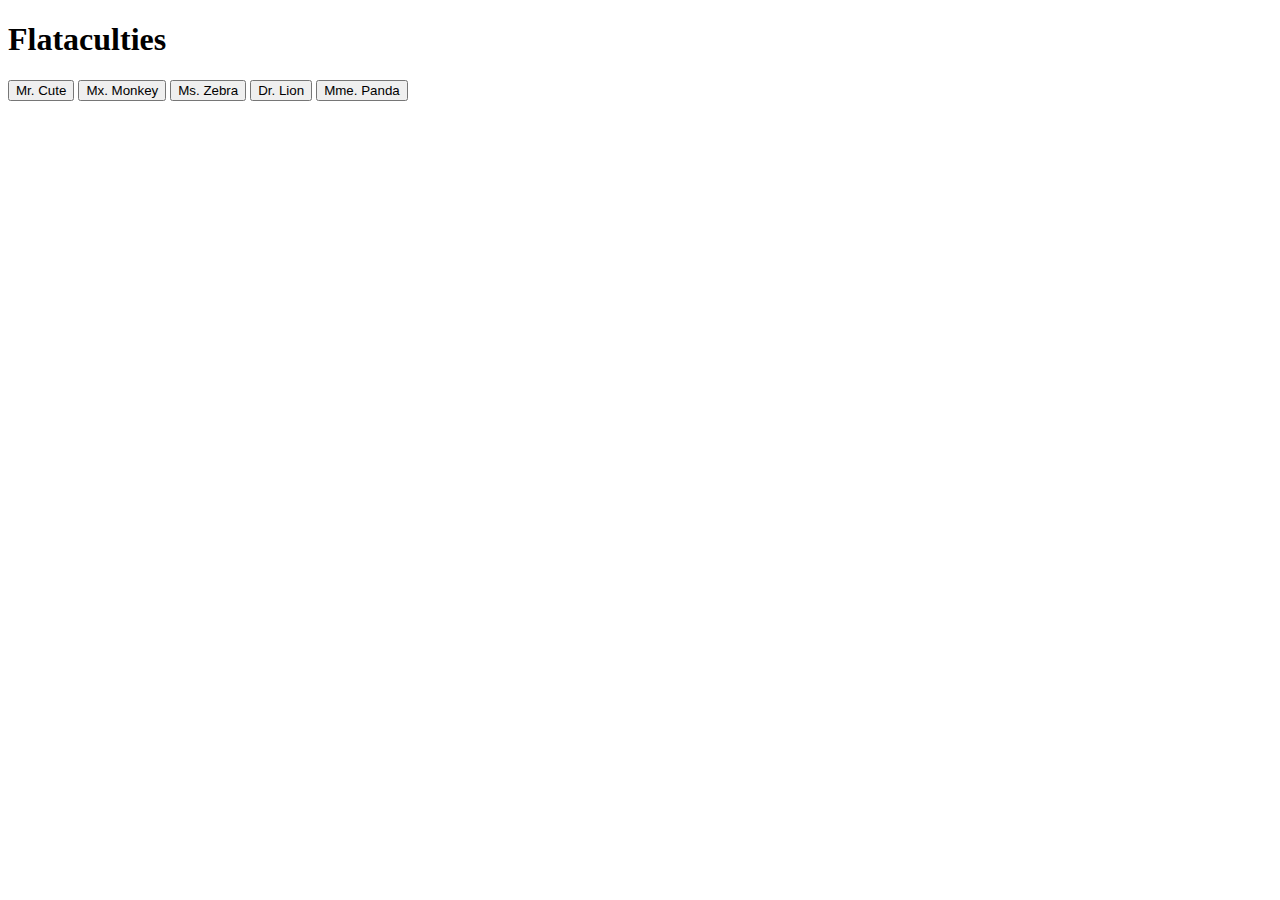
==== get.html @ d540926b ""First commit of setup files."" ====
<!DOCTYPE html>
<html lang="en">
	<head>
		<meta charset="UTF-8" />
		<meta http-equiv="X-UA-Compatible" content="IE=edge" />
		<meta name="viewport" content="width=device-width, initial-scale=1.0" />
		<link rel="stylesheet" href="./style/style.css" />
		<script src="./src/get.js" defer></script>
		<title>Flataculties</title>
	</head>
	<body>
		<h1>Flataculties</h1>
		<form>
			<button class="btn">Mr. Cute</button>
			<button class="btn">Mx. Monkey</button>
			<button class="btn">Ms. Zebra</button>
			<button class="btn">Dr. Lion</button>
			<button class="btn">Mme. Panda</button>
		</form>
	</body>
</html>
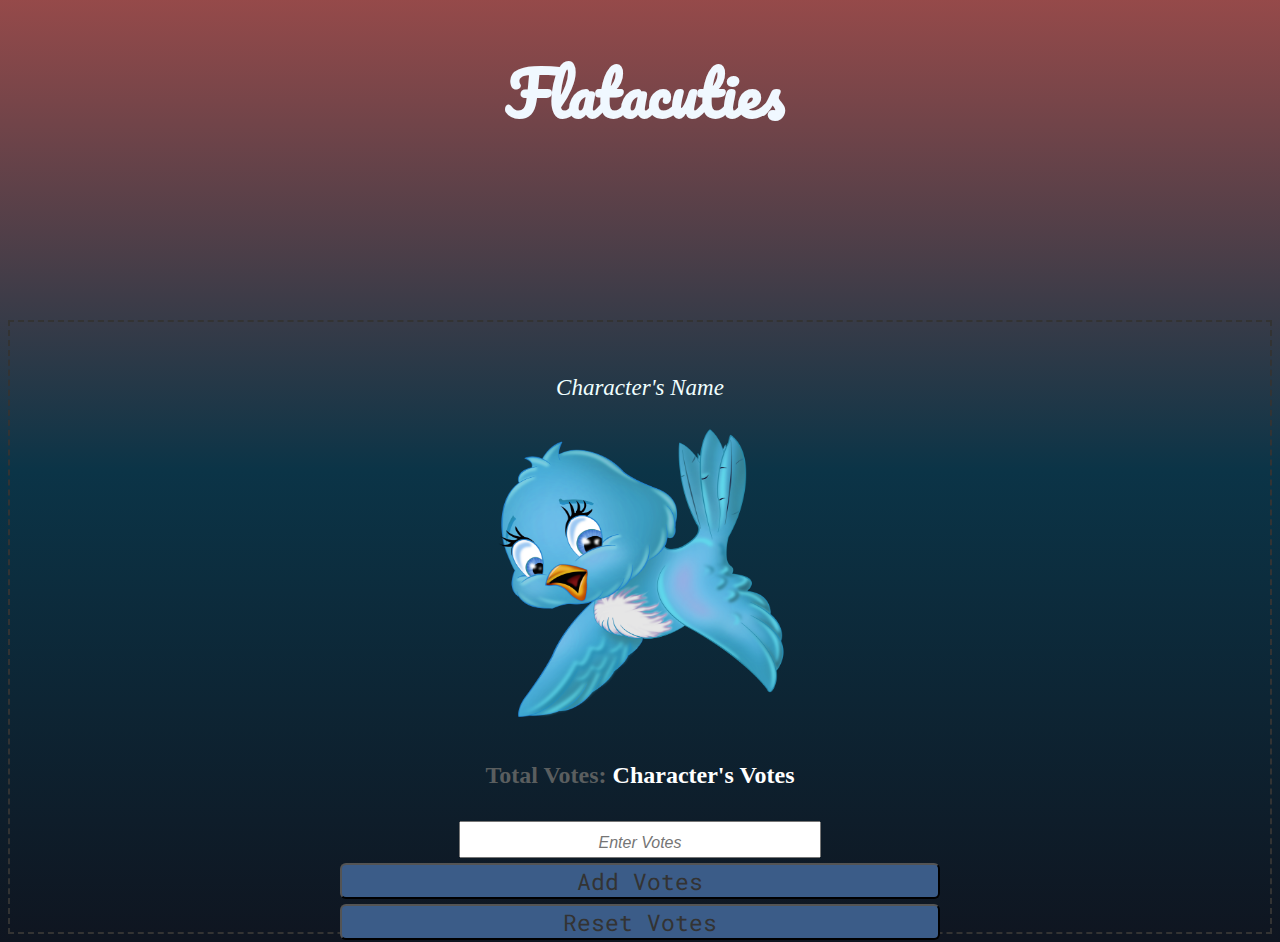
==== commit 9416c58d: ""preliminary submission WK2 Code Challenge"" ====
--- a/get.html
+++ b/get.html
@@ -5,17 +5,53 @@
 		<meta http-equiv="X-UA-Compatible" content="IE=edge" />
 		<meta name="viewport" content="width=device-width, initial-scale=1.0" />
 		<link rel="stylesheet" href="./style/style.css" />
+		<link
+			href="https://fonts.googleapis.com/css2?family=Pacifico&display=swap"
+			rel="stylesheet"
+		/>
+		<link
+			href="https://fonts.googleapis.com/css2?family=Arvo&display=swap"
+			rel="stylesheet"
+		/>
+
+		<link
+			href="https://fonts.googleapis.com/css2?family=Roboto+Mono:wght@600&display=swap"
+			rel="stylesheet"
+		/>
+
 		<script src="./src/get.js" defer></script>
 		<title>Flataculties</title>
 	</head>
 	<body>
-		<h1>Flataculties</h1>
-		<form>
-			<button class="btn">Mr. Cute</button>
-			<button class="btn">Mx. Monkey</button>
-			<button class="btn">Ms. Zebra</button>
-			<button class="btn">Dr. Lion</button>
-			<button class="btn">Mme. Panda</button>
-		</form>
+		<div class="logo">
+			<h1>Flatacuties</h1>
+		</div>
+
+		<div id="character-bar">
+			<!-- show characters names here -->
+		</div>
+
+		<div class="characterInfo">
+			<div id="detailed-info">
+				<p id="name">Character's Name</p>
+				<img
+					id="image"
+					src="./assets/pngwing.com.png"
+					alt="Character's Name"
+				/><!-- display character image here -->
+				<h4>Total Votes: <span id="vote-count">Character's Votes</span></h4>
+				<form id="votes-form">
+					<input
+						type="text"
+						placeholder="Enter Votes"
+						id="votes"
+						name="votes"
+					/>
+					<input type="submit" value="Add Votes" />
+				</form>
+				<button id="reset-btn">Reset Votes</button>
+			</div>
+			<script src="./src/get.js"></script>
+		</div>
 	</body>
 </html>
--- a/style/style.css
+++ b/style/style.css
@@ -0,0 +1,115 @@
+body {
+	background: linear-gradient(
+		rgba(121, 25, 25, 0.788),
+		rgb(11, 52, 71),
+		rgb(15, 21, 32)
+	);
+}
+
+.logo {
+	text-align: center;
+	font-family: "Pacifico", cursive;
+	/* padding: 0.1em; */
+	color: aliceblue;
+	font-size: 30px;
+	width: 100%;
+	margin: 5px;
+}
+
+#character-bar {
+	height: 15vh;
+	display: flex;
+	justify-content: space-evenly;
+	align-items: center;
+}
+
+#character-bar span {
+	font-family: "Arvo", serif;
+	padding: 1%;
+	width: 20%;
+	margin: 20px;
+	display: flex;
+	justify-content: center;
+	font-size: 4vh;
+	align-items: center;
+	border-radius: 15px;
+	/* border: 1px solid #fff; */
+	background-color: #2f477a;
+}
+
+#character-bar span:hover {
+	color: ghostwhite;
+	background-color: #273c69;
+}
+
+#vote-count {
+	color: white;
+}
+
+#votes-form {
+	text-align: center;
+}
+
+#detailed-info h4 {
+	color: #5a5e5f;
+}
+.characterInfo {
+	height: 550px;
+	padding: 30px;
+	font-size: 24px;
+	border: 2px dashed #333;
+	text-align: center;
+
+
+}
+
+input[type="submit"],
+button {
+	display: block;
+	margin: auto;
+	width: 50%;
+	margin-top: 5px;
+	background-color: rgb(59, 92, 136);
+	color: #333;
+	font-size: 23px;
+	border-radius: 6px;
+	font-family: "Roboto Mono", monospace;
+	cursor: pointer;
+}
+
+input[type="text"] {
+	font-size: 3vh;
+}
+
+#image {
+	width: 300px;
+	height: 300px;
+}
+
+#name {
+	color: azure;
+	font-size: 23px;
+	font-style: italic;
+}
+
+::-webkit-input-placeholder {
+	text-align: center;
+	font-style: italic;
+	font-size: 16px;
+}
+
+:-moz-placeholder {
+	text-align: center;
+	font-style: italic;
+	font-size: 16px;
+}
+
+#votes-form input[type="submit"]:hover {
+	background-color: #2f477a;
+	color: #fff;
+}
+
+#reset-btn:hover {
+	background-color: #2f477a;
+	color: #fff;
+}
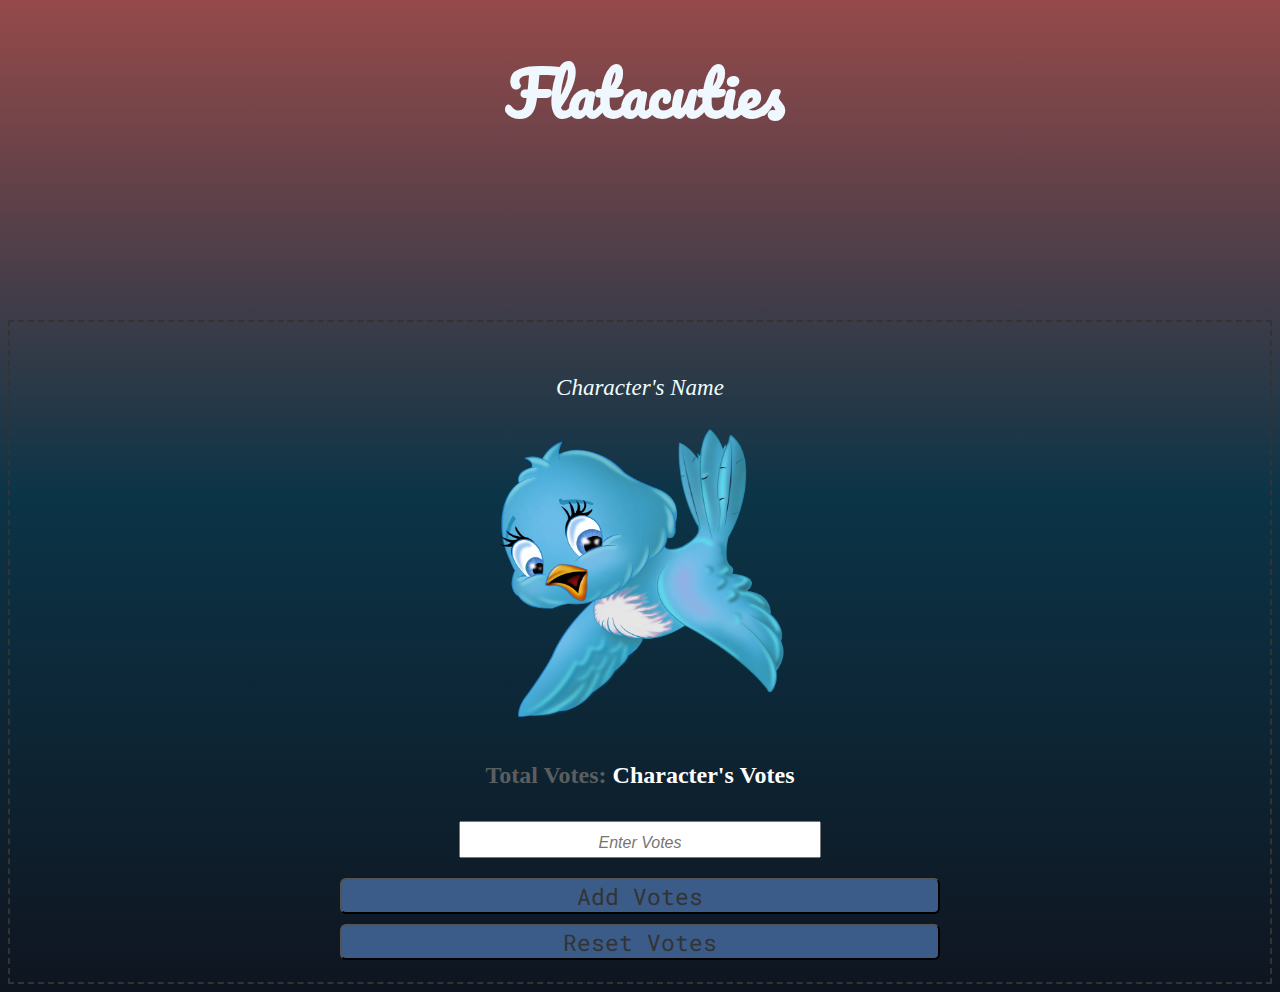
==== commit e30ee6fc: ""final changes to HTML file."" ====
--- a/get.html
+++ b/get.html
@@ -18,8 +18,6 @@
 			href="https://fonts.googleapis.com/css2?family=Roboto+Mono:wght@600&display=swap"
 			rel="stylesheet"
 		/>
-
-		<script src="./src/get.js" defer></script>
 		<title>Flataculties</title>
 	</head>
 	<body>
@@ -53,5 +51,6 @@
 			</div>
 			<script src="./src/get.js"></script>
 		</div>
+		<script src="./src/get.js"></script>
 	</body>
 </html>
--- a/style/style.css
+++ b/style/style.css
@@ -33,7 +33,6 @@
 	font-size: 4vh;
 	align-items: center;
 	border-radius: 15px;
-	/* border: 1px solid #fff; */
 	background-color: #2f477a;
 }
 
@@ -54,13 +53,11 @@
 	color: #5a5e5f;
 }
 .characterInfo {
-	height: 550px;
+	height: 600px;
 	padding: 30px;
 	font-size: 24px;
 	border: 2px dashed #333;
 	text-align: center;
-
-
 }
 
 input[type="submit"],
@@ -113,3 +110,11 @@
 	background-color: #2f477a;
 	color: #fff;
 }
+
+#votes-form input[type="submit"] {
+	margin-top: 20px;
+}
+
+#reset-btn {
+	margin-top: 10px;
+}